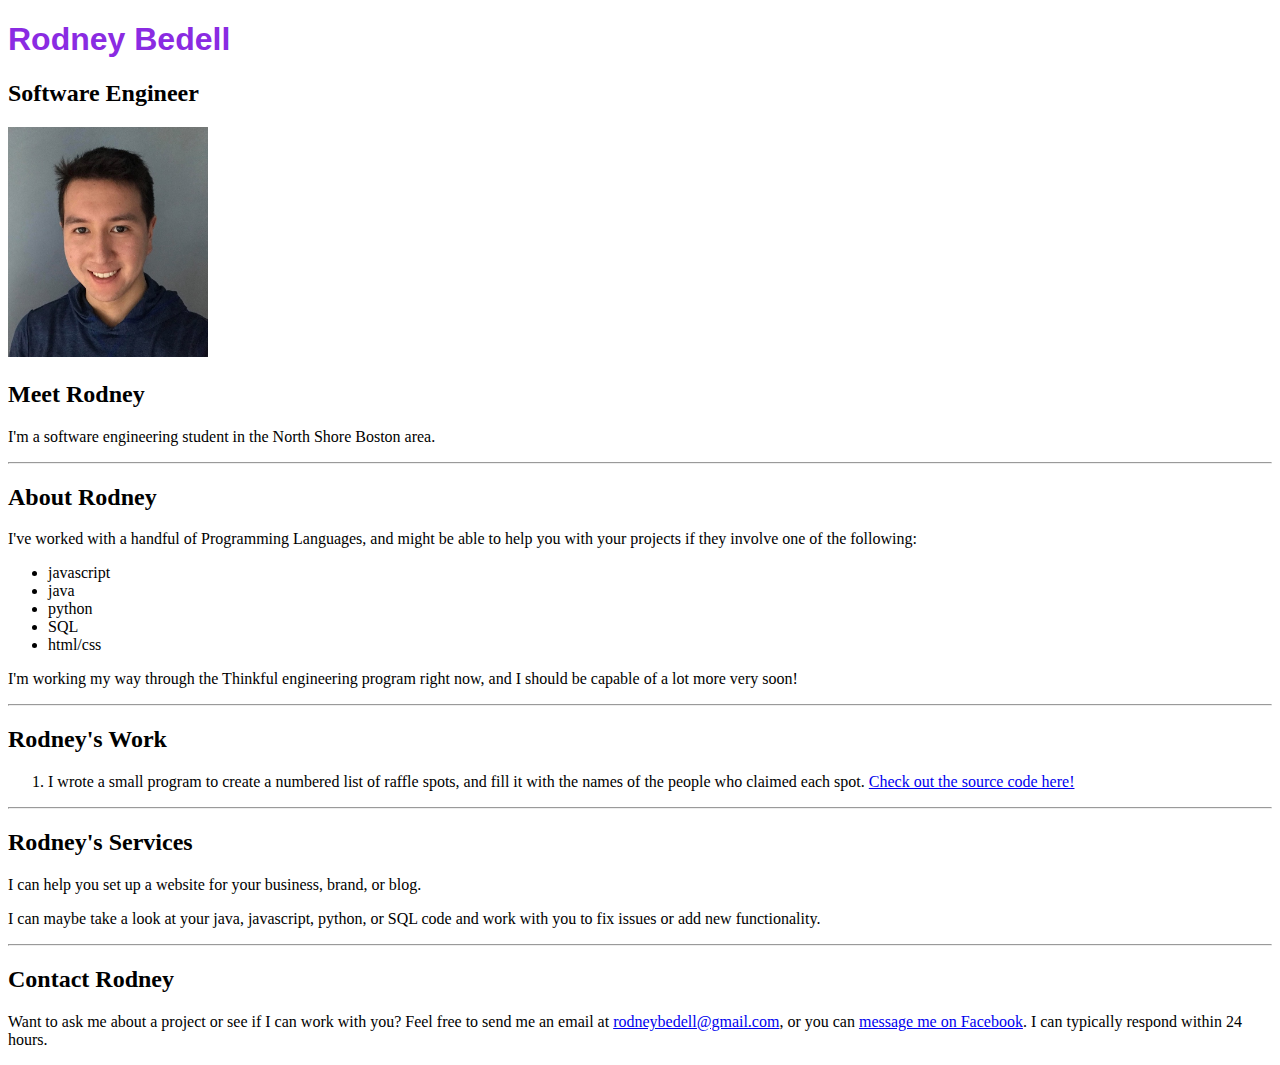
==== index.html @ becc249a "Update index.html" ====
<!DOCTYPE html>

<html>
	<head>
		<meta charset="utf-10">
		<meta name="viewport" content="width=device-width">

		<title>Rodney Bedell | Software Engineer</title>
		<link href="style.css" rel="stylesheet" type="text/css" />
	</head>
	
	<body>
		<header>
			<div class="wrapper">
				<h1>Rodney Bedell</h1>
				<h2>Software Engineer</h2>
				<div class='right'>
				<img src="images/rodney.jpg" alt="Rodney Bedell - Profile Photo" width="200" height="230">
            	</div>
			</div>
		</header>
		
		<main>
			<div class="wrapper">

			

            <div class="gap-sm"></div>

            <h2>Meet Rodney</h2>
            <p>I'm a software engineering student in the North Shore Boston area.</p>
         
			<div class="gap-sm"></div>
			<hr>
			<div class="gap-sm"></div>
          

            <h2>About Rodney</h2>

            <p>I've worked with a handful of Programming Languages, and might be able to help you with your projects if they involve one of the following:</p>
            <ul>
                <li>javascript</li>
                <li>java</li>
                <li>python</li>
                <li>SQL</li>
                <li>html/css</li>
            </ul>

            <p>I'm working my way through the Thinkful engineering program right now, and I should be capable of a lot more very soon!</p>

            
            <div class="gap-sm"></div>
            <hr>
            <div class="gap-sm"></div>

            <h2>Rodney's Work</h2>

            <ol>
            <li>I wrote a small program to create a numbered list of raffle spots, and fill it with the names of the people who claimed each spot.
			

			<a href="https://github.com/RodneyBedell/RazzSpots" target="_blank">Check out the source code here!</a>

            </li>
			</ol>

            <div class="gap-sm"></div>
            <hr>
            <div class="gap-sm"></div>  
            
            <h2>Rodney's Services</h2>

            <p>I can help you set up a website for your business, brand, or blog.</p>
            <p>I can maybe take a look at your java, javascript, python, or SQL code and work with you to fix issues or add new functionality.</p>

			<div class="gap-sm"></div>
            <hr>
       	 	<div class="gap-sm"></div>

            <h2>Contact Rodney</h2>

            <p>Want to ask me about a project or see if I can work with you? Feel free to send me an email at <a href="mailto:rodneybedell@gmail.com">rodneybedell@gmail.com</a>, or you can <a href="https://www.facebook.com/rodney.bedell.42" target="_blank">message me on Facebook</a>. I can typically respond within 24 hours.</p>

    		</div>
			<div class="gap-lg"></div>
    	</main>


    	<footer>

    	</footer>
	</body>
</html>
---- style.css ----
h1{
	font-family : 'Arial', 'sans-serif';
	font-size : 36;
	color : #8A2BE2;
}
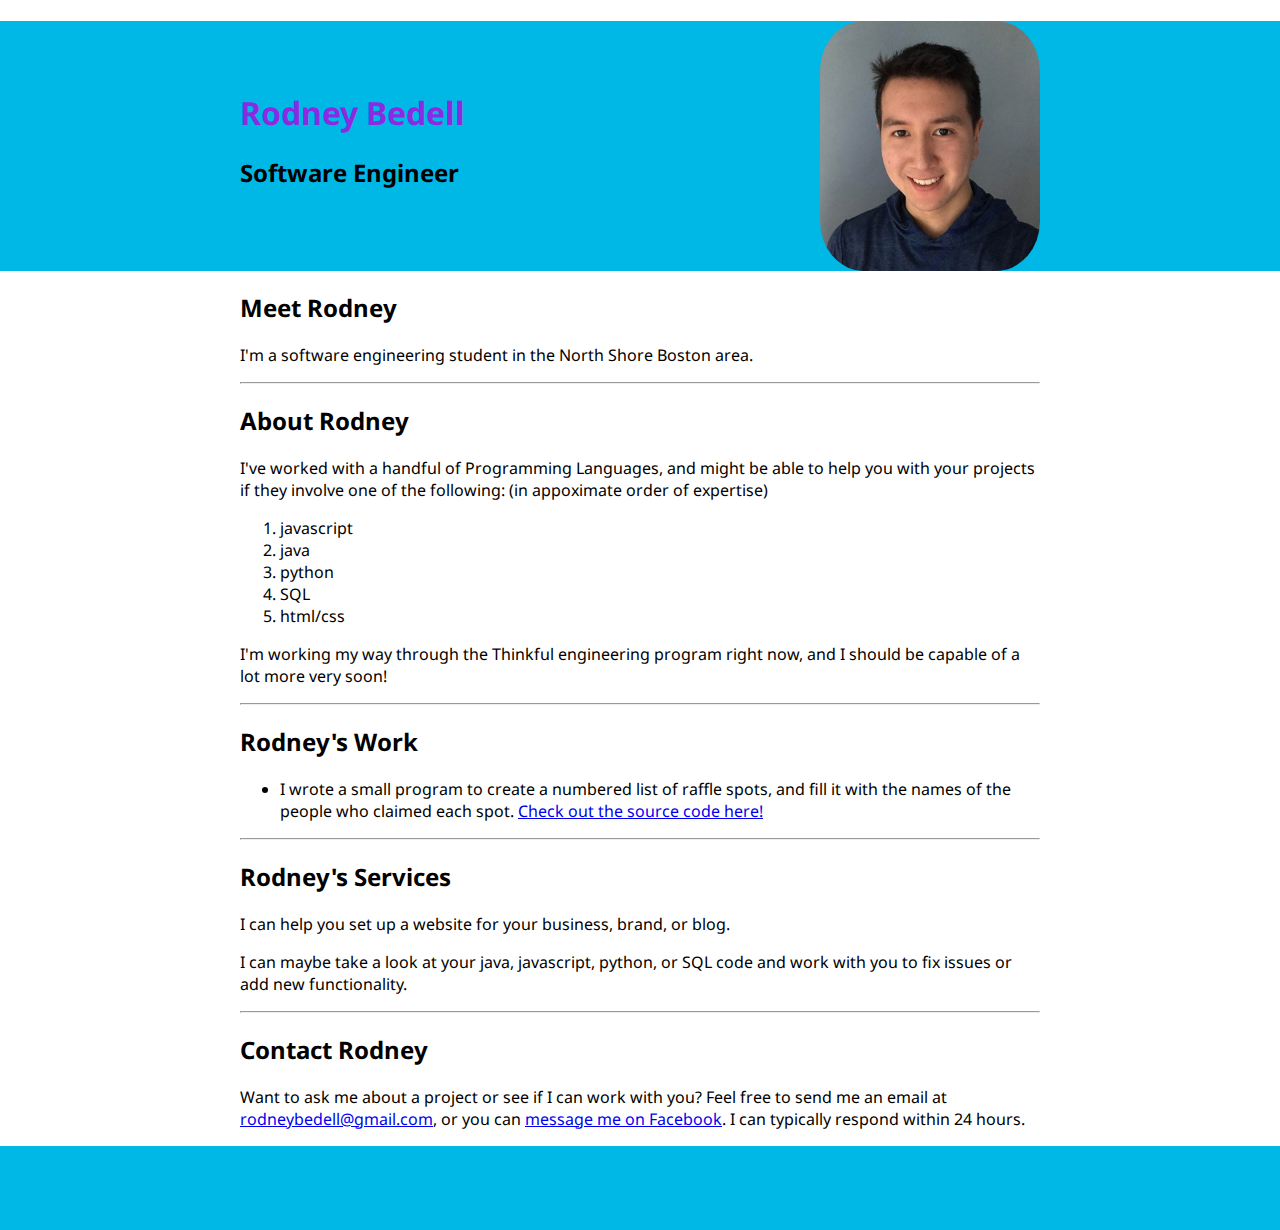
==== commit 7f348785: "it's finally starting to look like something" ====
--- a/index.html
+++ b/index.html
@@ -12,12 +12,10 @@
 	<body>
 		<header>
 			<div class="wrapper">
-				<h1>Rodney Bedell</h1>
-				<h2>Software Engineer</h2>
-				<div class='right'>
-				<img src="images/rodney.jpg" alt="Rodney Bedell - Profile Photo" width="200" height="230">
-            	</div>
-			</div>
+				<img src="images/rodney.jpg" align="right" alt="Rodney Bedell - Profile Photo">
+      		  	<h1>Rodney Bedell</h1>
+      		  	<h2>Software Engineer</h2>
+      		</div>
 		</header>
 		
 		<main>
@@ -37,14 +35,14 @@
 
             <h2>About Rodney</h2>
 
-            <p>I've worked with a handful of Programming Languages, and might be able to help you with your projects if they involve one of the following:</p>
-            <ul>
+            <p>I've worked with a handful of Programming Languages, and might be able to help you with your projects if they involve one of the following: (in appoximate order of expertise)</p>
+            <ol>
                 <li>javascript</li>
                 <li>java</li>
                 <li>python</li>
                 <li>SQL</li>
                 <li>html/css</li>
-            </ul>
+            </ol>
 
             <p>I'm working my way through the Thinkful engineering program right now, and I should be capable of a lot more very soon!</p>
 
@@ -55,14 +53,12 @@
 
             <h2>Rodney's Work</h2>
 
-            <ol>
-            <li>I wrote a small program to create a numbered list of raffle spots, and fill it with the names of the people who claimed each spot.
-			
-
-			<a href="https://github.com/RodneyBedell/RazzSpots" target="_blank">Check out the source code here!</a>
-
-            </li>
-			</ol>
+            <ul>
+            	<li>
+            		I wrote a small program to create a numbered list of raffle spots, and fill it with the names of the people who claimed each spot.
+					<a href="https://github.com/RodneyBedell/RazzSpots" target="_blank">Check out the source code here!</a>
+				</li>
+			</ul>
 
             <div class="gap-sm"></div>
             <hr>
--- a/style.css
+++ b/style.css
@@ -1,8 +1,64 @@
+/* 
+
+	STYLE.CSS:
+
+*/
+
+@import url('https://fonts.googleapis.com/css2?family=Noto+Sans&display=swap');
+
+/* ----  structure ---- */ 
+
+body {
+  	margin: 0;
+}
+
+header {
+	height: 250px;
+	background-color: #00b8e6;
+}
+
+header > .wrapper > h1 {
+  padding: 70px 0 0 0;
+}
 
 
 
-h1{
-	font-family : 'Arial', 'sans-serif';
-	font-size : 36;
+footer {
+	height: 84px;
+	background-color: #00b8e6;
+}
+
+
+.wrapper {
+	width: 800px;
+	margin: auto;	
+}
+
+/* ---- elements ---- */
+
+img {
+  height : 250px;
+  width : 220px;
+  border-radius: 20%;
+}
+
+/* ---- text ---- */
+
+h1 {
+	font-family : 'Noto Sans', 'sans-serif';
+	font-size : 48;
 	color : #8A2BE2;
 }
+
+h2 {
+	font-family : 'Noto Sans', 'sans-serif';
+	font-size : 24;
+	color : #000000;
+
+}
+
+p, ul, ol {
+	font-family : 'Noto Sans', 'sans-serif';
+	font-size : 12;
+	color : #000000;
+}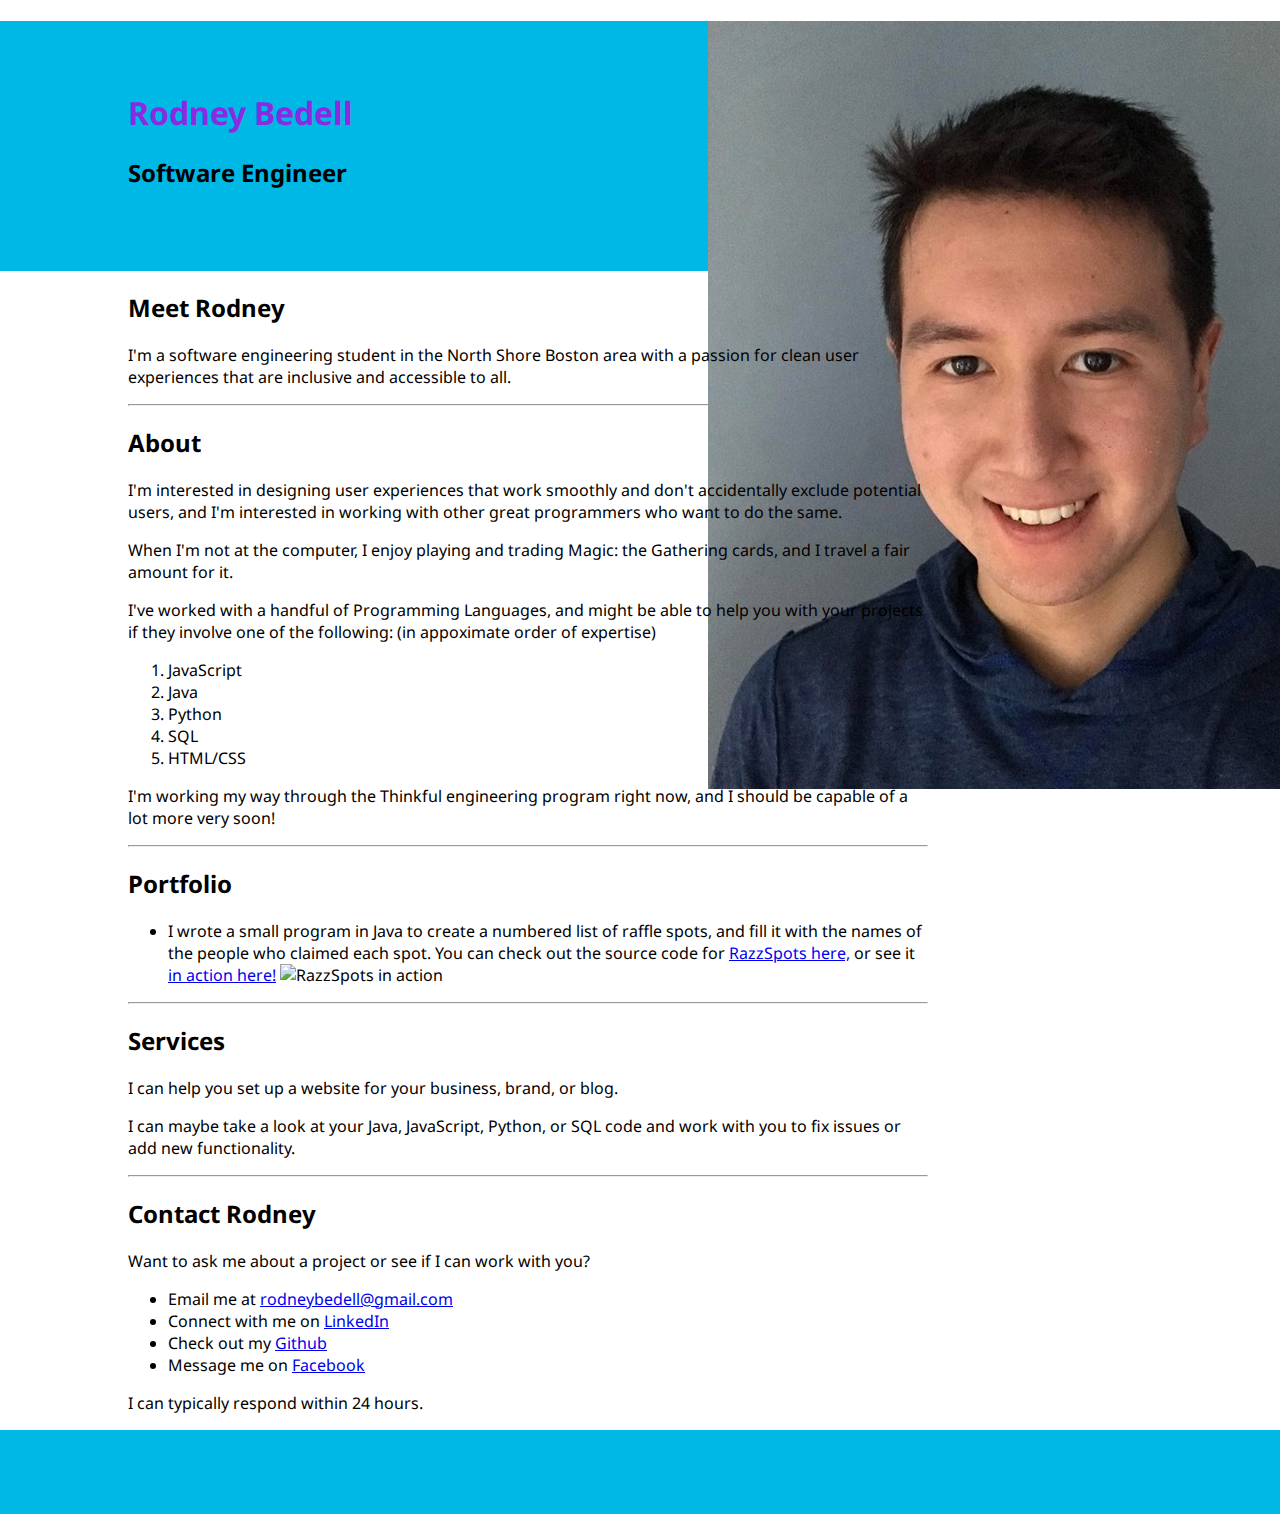
==== commit 0c1323b8: "fix" ====
--- a/index.html
+++ b/index.html
@@ -2,7 +2,7 @@
 
 <html>
 	<head>
-		<meta charset="utf-10">
+		<meta charset="utf-8">
 		<meta name="viewport" content="width=device-width">
 
 		<title>Rodney Bedell | Software Engineer</title>
@@ -12,7 +12,9 @@
 	<body>
 		<header>
 			<div class="wrapper">
-				<img src="images/rodney.jpg" align="right" alt="Rodney Bedell - Profile Photo">
+				<div class="portrait">
+					<img src="images/rodney.jpg" alt="Rodney Bedell - Profile Photo">
+				</div>
       		  	<h1>Rodney Bedell</h1>
       		  	<h2>Software Engineer</h2>
       		</div>
@@ -21,61 +23,65 @@
 		<main>
 			<div class="wrapper">
 
-			
-
-            <div class="gap-sm"></div>
-
             <h2>Meet Rodney</h2>
-            <p>I'm a software engineering student in the North Shore Boston area.</p>
-         
-			<div class="gap-sm"></div>
+            <p>I'm a software engineering student in the North Shore Boston area with a passion for clean user experiences that are inclusive and accessible to all.</p>
+        
 			<hr>
-			<div class="gap-sm"></div>
           
 
-            <h2>About Rodney</h2>
+            <h2>About</h2>
+
+            <p>I'm interested in designing user experiences that work smoothly and don't accidentally exclude potential users, and I'm interested in working with other great programmers who want to do the same.</p>
+            <p>When I'm not at the computer, I enjoy playing and trading Magic: the Gathering cards, and I travel a fair amount for it.</p>
 
             <p>I've worked with a handful of Programming Languages, and might be able to help you with your projects if they involve one of the following: (in appoximate order of expertise)</p>
             <ol>
-                <li>javascript</li>
-                <li>java</li>
-                <li>python</li>
+                <li>JavaScript</li>
+                <li>Java</li>
+                <li>Python</li>
                 <li>SQL</li>
-                <li>html/css</li>
+                <li>HTML/CSS</li>
             </ol>
 
             <p>I'm working my way through the Thinkful engineering program right now, and I should be capable of a lot more very soon!</p>
 
             
-            <div class="gap-sm"></div>
+       
             <hr>
-            <div class="gap-sm"></div>
+       
 
-            <h2>Rodney's Work</h2>
+            <h2>Portfolio</h2>
 
             <ul>
             	<li>
-            		I wrote a small program to create a numbered list of raffle spots, and fill it with the names of the people who claimed each spot.
-					<a href="https://github.com/RodneyBedell/RazzSpots" target="_blank">Check out the source code here!</a>
+            		I wrote a small program in Java to create a numbered list of raffle spots, and fill it with the names of the people who claimed each spot. You can check out the source code for 
+					<a href="https://github.com/RodneyBedell/RazzSpots" target="_blank">RazzSpots here,</a> or see it <a href="https://rodneybedell.github.io/RazzSpots" target="_blank">in action here!</a>
+
+					<img src="images/RazzInAction.jpg" alt="RazzSpots in action">
 				</li>
 			</ul>
 
-            <div class="gap-sm"></div>
+       
             <hr>
-            <div class="gap-sm"></div>  
+         
             
-            <h2>Rodney's Services</h2>
+            <h2>Services</h2>
 
             <p>I can help you set up a website for your business, brand, or blog.</p>
-            <p>I can maybe take a look at your java, javascript, python, or SQL code and work with you to fix issues or add new functionality.</p>
-
-			<div class="gap-sm"></div>
+            <p>I can maybe take a look at your Java, JavaScript, Python, or SQL code and work with you to fix issues or add new functionality.</p>
             <hr>
-       	 	<div class="gap-sm"></div>
+     
 
             <h2>Contact Rodney</h2>
 
-            <p>Want to ask me about a project or see if I can work with you? Feel free to send me an email at <a href="mailto:rodneybedell@gmail.com">rodneybedell@gmail.com</a>, or you can <a href="https://www.facebook.com/rodney.bedell.42" target="_blank">message me on Facebook</a>. I can typically respond within 24 hours.</p>
+            <p>Want to ask me about a project or see if I can work with you?</p>
+            <ul>
+            	<li>Email me at <a href="mailto:rodneybedell@gmail.com">rodneybedell@gmail.com</a></li>
+            	<li>Connect with me on <a href="https://www.linkedin.com/in/rodney-bedell-468446b6/">LinkedIn</a></li>
+            	<li>Check out my <a href="https://github.com/RodneyBedell/">Github</a></li>
+            	<li>Message me on <a href="https://www.facebook.com/rodney.bedell.42" target="_blank">Facebook</a></li>
+            </ul>
+            <p>I can typically respond within 24 hours.</p>
 
     		</div>
 			<div class="gap-lg"></div>
--- a/style.css
+++ b/style.css
@@ -21,25 +21,24 @@
   padding: 70px 0 0 0;
 }
 
-
-
 footer {
 	height: 84px;
 	background-color: #00b8e6;
 }
 
-
 .wrapper {
 	width: 800px;
-	margin: auto;	
+	margin-left: 10%;
+	margin-right: 10%;	
 }
 
 /* ---- elements ---- */
 
-img {
+.portrait {
   height : 250px;
   width : 220px;
   border-radius: 20%;
+  float: right;
 }
 
 /* ---- text ---- */
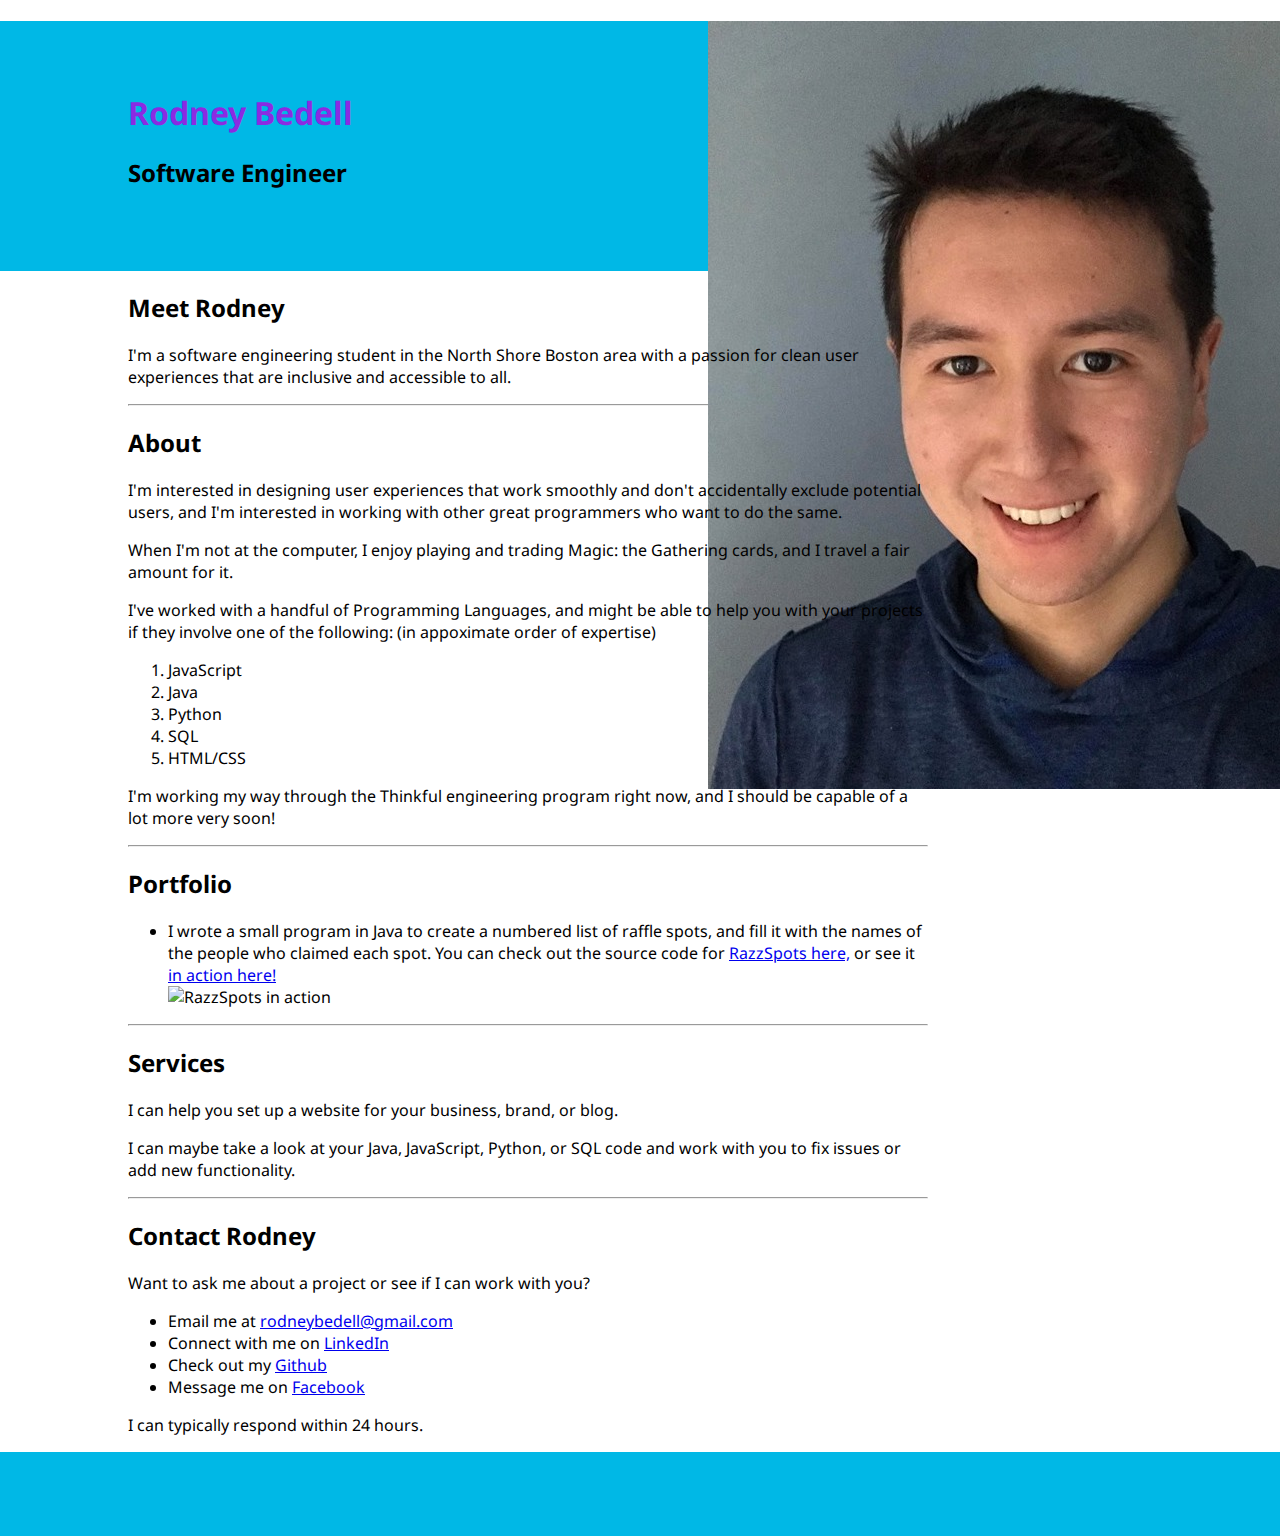
==== commit e6160883: "Update index.html" ====
--- a/index.html
+++ b/index.html
@@ -56,9 +56,8 @@
             	<li>
             		I wrote a small program in Java to create a numbered list of raffle spots, and fill it with the names of the people who claimed each spot. You can check out the source code for 
 					<a href="https://github.com/RodneyBedell/RazzSpots" target="_blank">RazzSpots here,</a> or see it <a href="https://rodneybedell.github.io/RazzSpots" target="_blank">in action here!</a>
-
-					<img src="images/RazzInAction.jpg" alt="RazzSpots in action">
 				</li>
+				<img src="images/RazzInAction.jpg" alt="RazzSpots in action">
 			</ul>
 
        
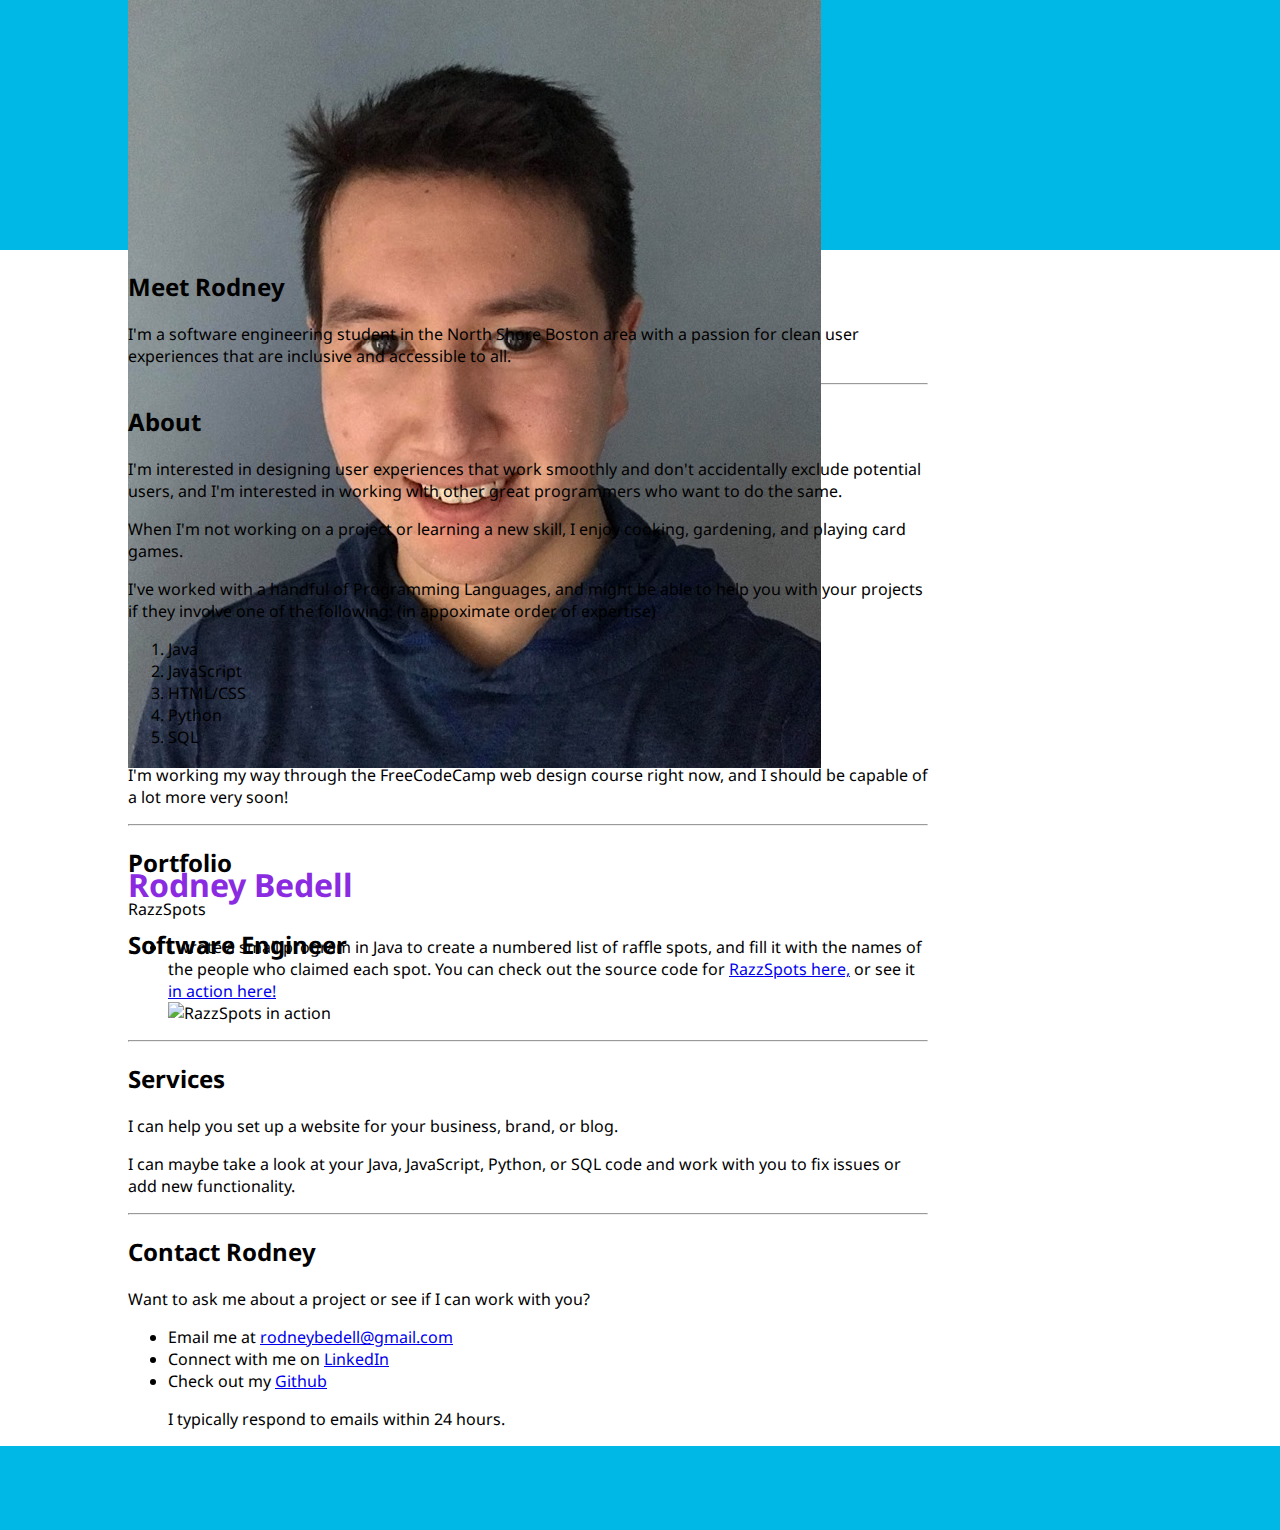
==== commit 85657cc2: "Update index.html" ====
--- a/index.html
+++ b/index.html
@@ -12,9 +12,7 @@
 	<body>
 		<header>
 			<div class="wrapper">
-				<div class="portrait">
 					<img src="images/rodney.jpg" alt="Rodney Bedell - Profile Photo">
-				</div>
       		  	<h1>Rodney Bedell</h1>
       		  	<h2>Software Engineer</h2>
       		</div>
@@ -32,18 +30,18 @@
             <h2>About</h2>
 
             <p>I'm interested in designing user experiences that work smoothly and don't accidentally exclude potential users, and I'm interested in working with other great programmers who want to do the same.</p>
-            <p>When I'm not at the computer, I enjoy playing and trading Magic: the Gathering cards, and I travel a fair amount for it.</p>
+            <p>When I'm not working on a project or learning a new skill, I enjoy cooking, gardening, and playing card games.</p>
 
             <p>I've worked with a handful of Programming Languages, and might be able to help you with your projects if they involve one of the following: (in appoximate order of expertise)</p>
             <ol>
+                <li>Java</li>
                 <li>JavaScript</li>
-                <li>Java</li>
+                <li>HTML/CSS</li>
                 <li>Python</li>
                 <li>SQL</li>
-                <li>HTML/CSS</li>
             </ol>
 
-            <p>I'm working my way through the Thinkful engineering program right now, and I should be capable of a lot more very soon!</p>
+            <p>I'm working my way through the FreeCodeCamp web design course right now, and I should be capable of a lot more very soon!</p>
 
             
        
@@ -52,6 +50,7 @@
 
             <h2>Portfolio</h2>
 
+            <p>RazzSpots</p>
             <ul>
             	<li>
             		I wrote a small program in Java to create a numbered list of raffle spots, and fill it with the names of the people who claimed each spot. You can check out the source code for 
@@ -78,9 +77,7 @@
             	<li>Email me at <a href="mailto:rodneybedell@gmail.com">rodneybedell@gmail.com</a></li>
             	<li>Connect with me on <a href="https://www.linkedin.com/in/rodney-bedell-468446b6/">LinkedIn</a></li>
             	<li>Check out my <a href="https://github.com/RodneyBedell/">Github</a></li>
-            	<li>Message me on <a href="https://www.facebook.com/rodney.bedell.42" target="_blank">Facebook</a></li>
-            </ul>
-            <p>I can typically respond within 24 hours.</p>
+            <p>I typically respond to emails within 24 hours.</p>
 
     		</div>
 			<div class="gap-lg"></div>
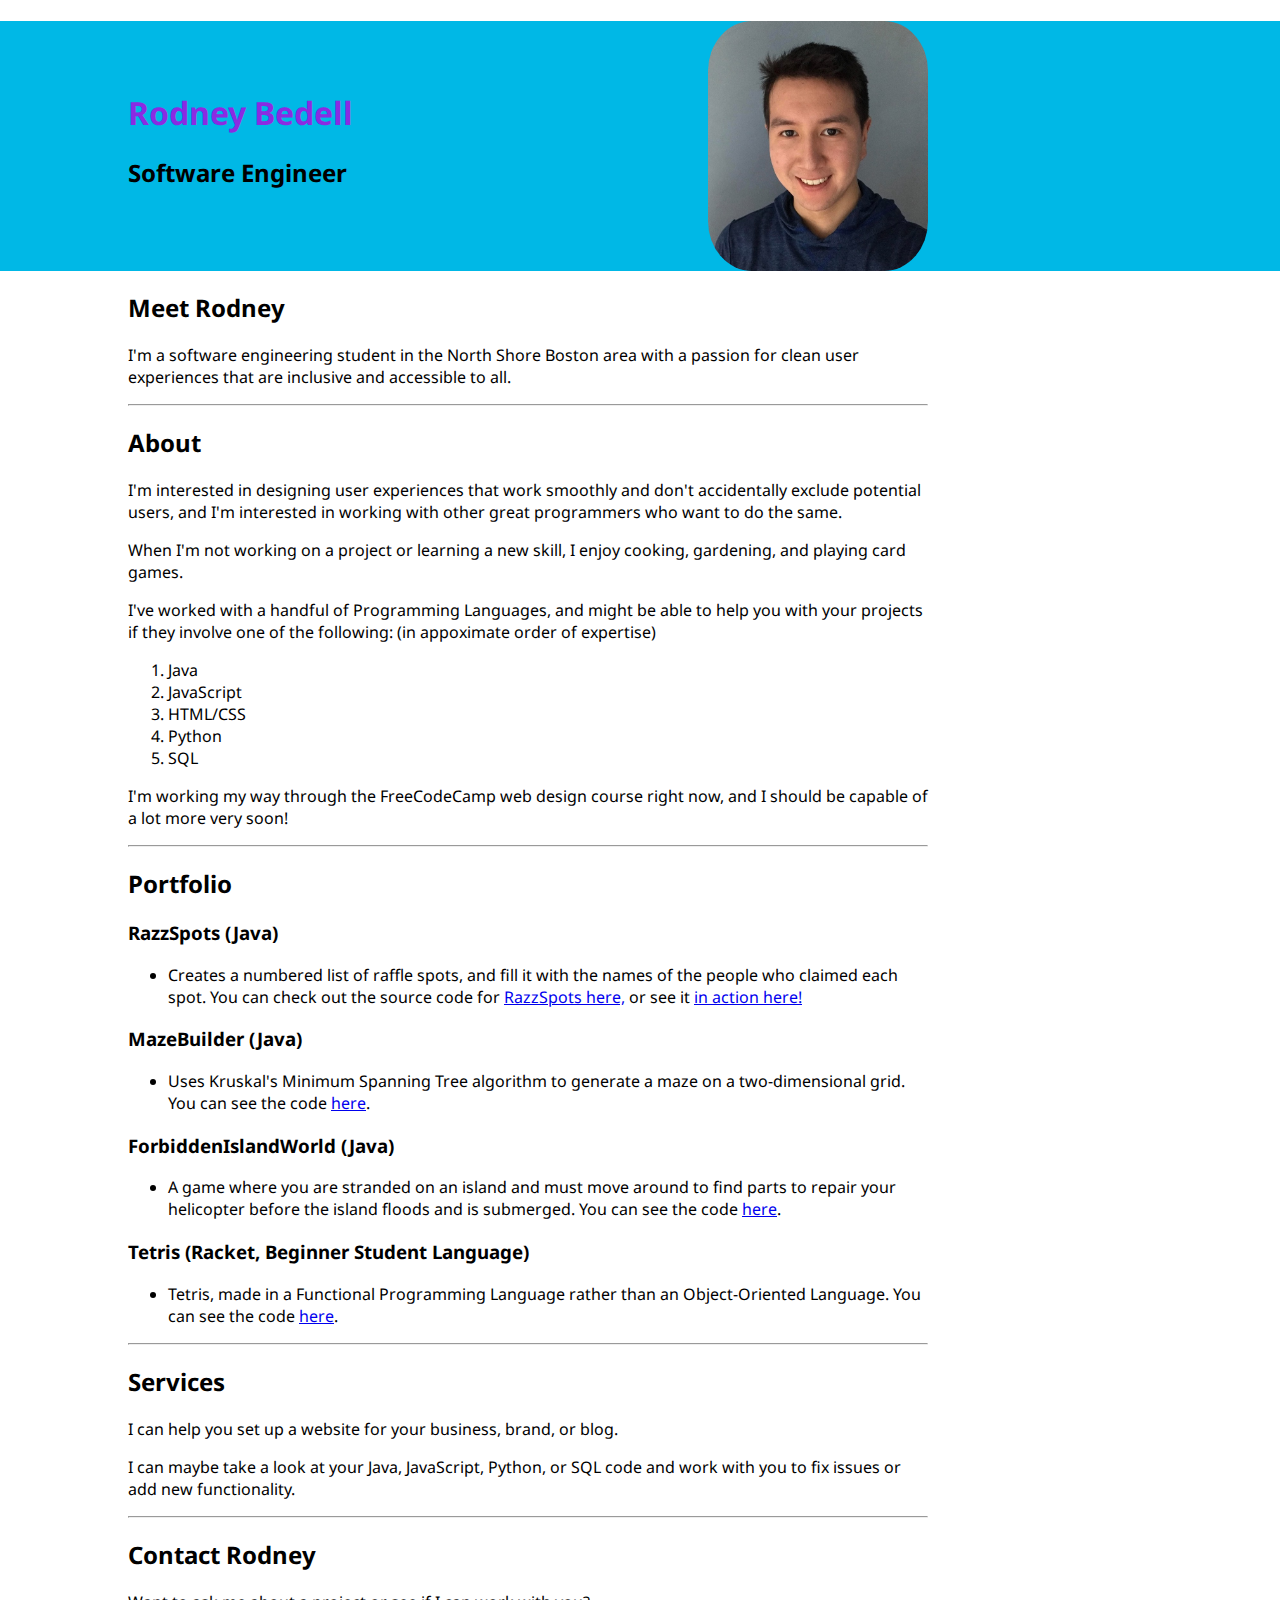
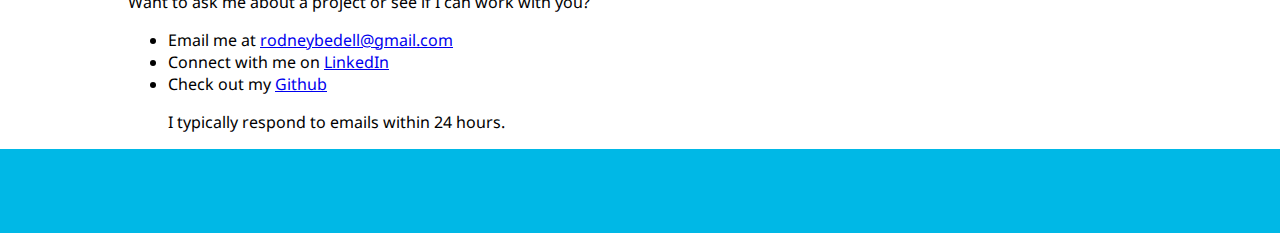
==== commit 7e9d03e2: "added projects" ====
--- a/index.html
+++ b/index.html
@@ -50,16 +50,35 @@
 
             <h2>Portfolio</h2>
 
-            <p>RazzSpots</p>
+            <h3>RazzSpots (Java)</h3>
             <ul>
             	<li>
-            		I wrote a small program in Java to create a numbered list of raffle spots, and fill it with the names of the people who claimed each spot. You can check out the source code for 
-					<a href="https://github.com/RodneyBedell/RazzSpots" target="_blank">RazzSpots here,</a> or see it <a href="https://rodneybedell.github.io/RazzSpots" target="_blank">in action here!</a>
+            		Creates a numbered list of raffle spots, and fill it with the names of the people who claimed each spot. You can check out the source code for <a href="https://github.com/RodneyBedell/RazzSpots" target="_blank">RazzSpots here,</a> or see it <a href="images/RazzInAction.jpg" target="_blank">in action here!</a>
 				</li>
-				<img src="images/RazzInAction.jpg" alt="RazzSpots in action">
 			</ul>
 
-       
+            <h3>MazeBuilder (Java)</h3>
+            <ul>
+                <li>
+                    Uses Kruskal's Minimum Spanning Tree algorithm to generate a maze on a two-dimensional grid. You can see the code <a href="https://github.com/RodneyBedell/MazeWorld" target="_blank">here</a>.
+                </li>
+            </ul>
+
+            <h3>ForbiddenIslandWorld (Java)</h3>
+            <ul>
+                <li>
+                    A game where you are stranded on an island and must move around to find parts to repair your helicopter before the island floods and is submerged. You can see the code <a href="https://github.com/RodneyBedell/ForbiddenIslandWorld" target="_blank">here</a>.
+                </li>
+            </ul>
+
+            <h3>Tetris (Racket, Beginner Student Language)</h3>
+            <ul>
+                <li>
+                    Tetris, made in a Functional Programming Language rather than an Object-Oriented Language. You can see the code <a href="https://github.com/RodneyBedell/RacketTetris" target="_blank">here</a>.
+                </li>
+            </ul>
+
+
             <hr>
          
             
--- a/style.css
+++ b/style.css
@@ -34,11 +34,12 @@
 
 /* ---- elements ---- */
 
-.portrait {
-  height : 250px;
-  width : 220px;
-  border-radius: 20%;
-  float: right;
+
+header img {
+	height : 250px;
+  	width : 220px;
+	border-radius: 20%;
+	float: right;
 }
 
 /* ---- text ---- */
@@ -56,6 +57,14 @@
 
 }
 
+h3 {
+	font-family : 'Noto Sans', 'sans-serif';
+	font-size : 20;
+	color : #000000;
+
+}
+
+
 p, ul, ol {
 	font-family : 'Noto Sans', 'sans-serif';
 	font-size : 12;
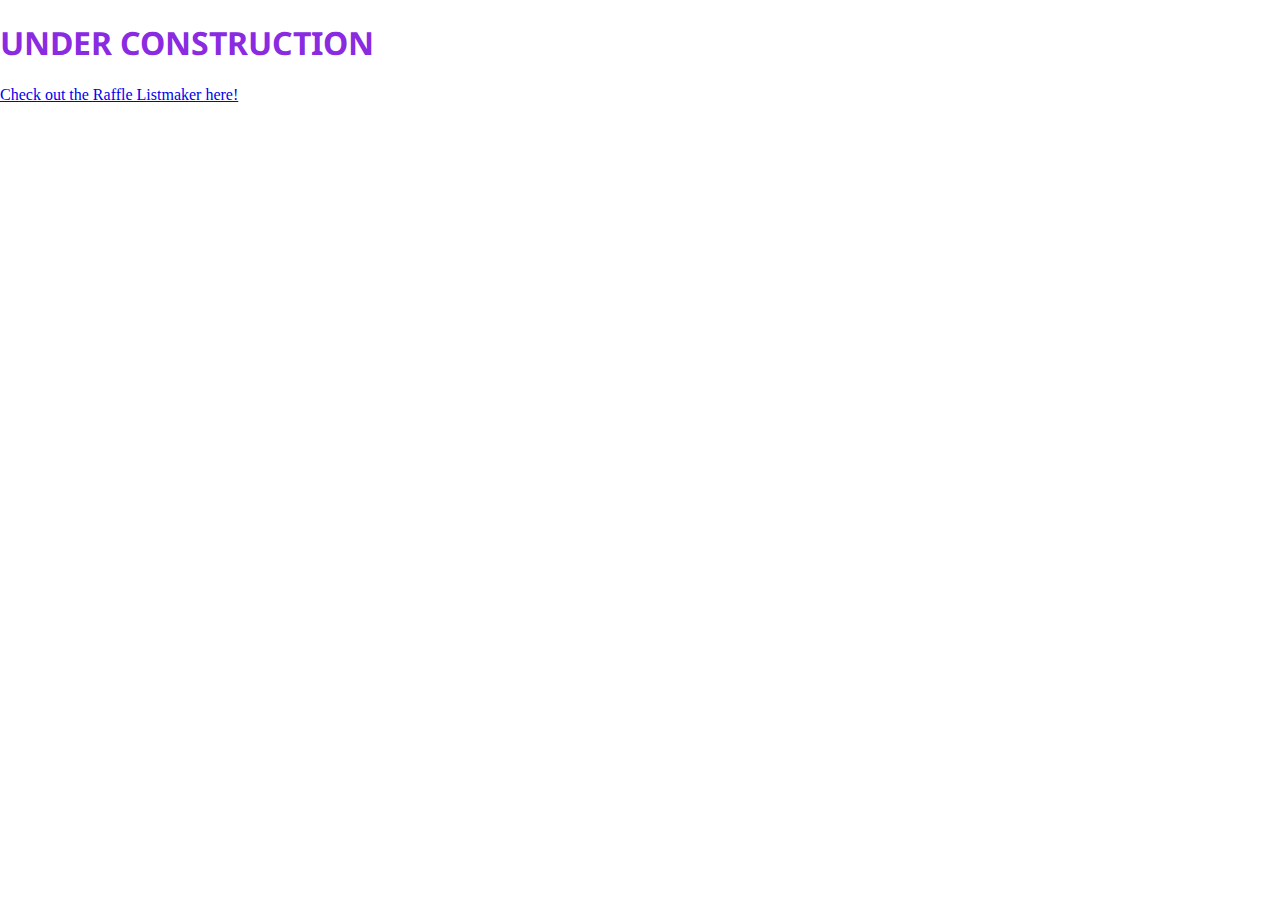
==== commit c446c2f1: "hiding the main page while i update it" ====
--- a/index.html
+++ b/index.html
@@ -10,6 +10,12 @@
 	</head>
 	
 	<body>
+		<h1>UNDER CONSTRUCTION</h1>
+		<a href="https://rodneybedell.github.io/razz-please/">Check out the Raffle Listmaker here!</a>
+		<!--
+		
+		
+		
 		<header>
 			<div class="wrapper">
 					<img src="images/rodney.jpg" alt="Rodney Bedell - Profile Photo">
@@ -106,5 +112,6 @@
     	<footer>
 
     	</footer>
+		-->
 	</body>
-</html>+</html>
--- a/style.css
+++ b/style.css
@@ -38,7 +38,10 @@
 header img {
 	height : 250px;
   	width : 220px;
-	border-radius: 20%;
+	border-radius: 50%;
+	border-width: 10px;
+	border-color: black;
+	border-style: solid;
 	float: right;
 }
 
